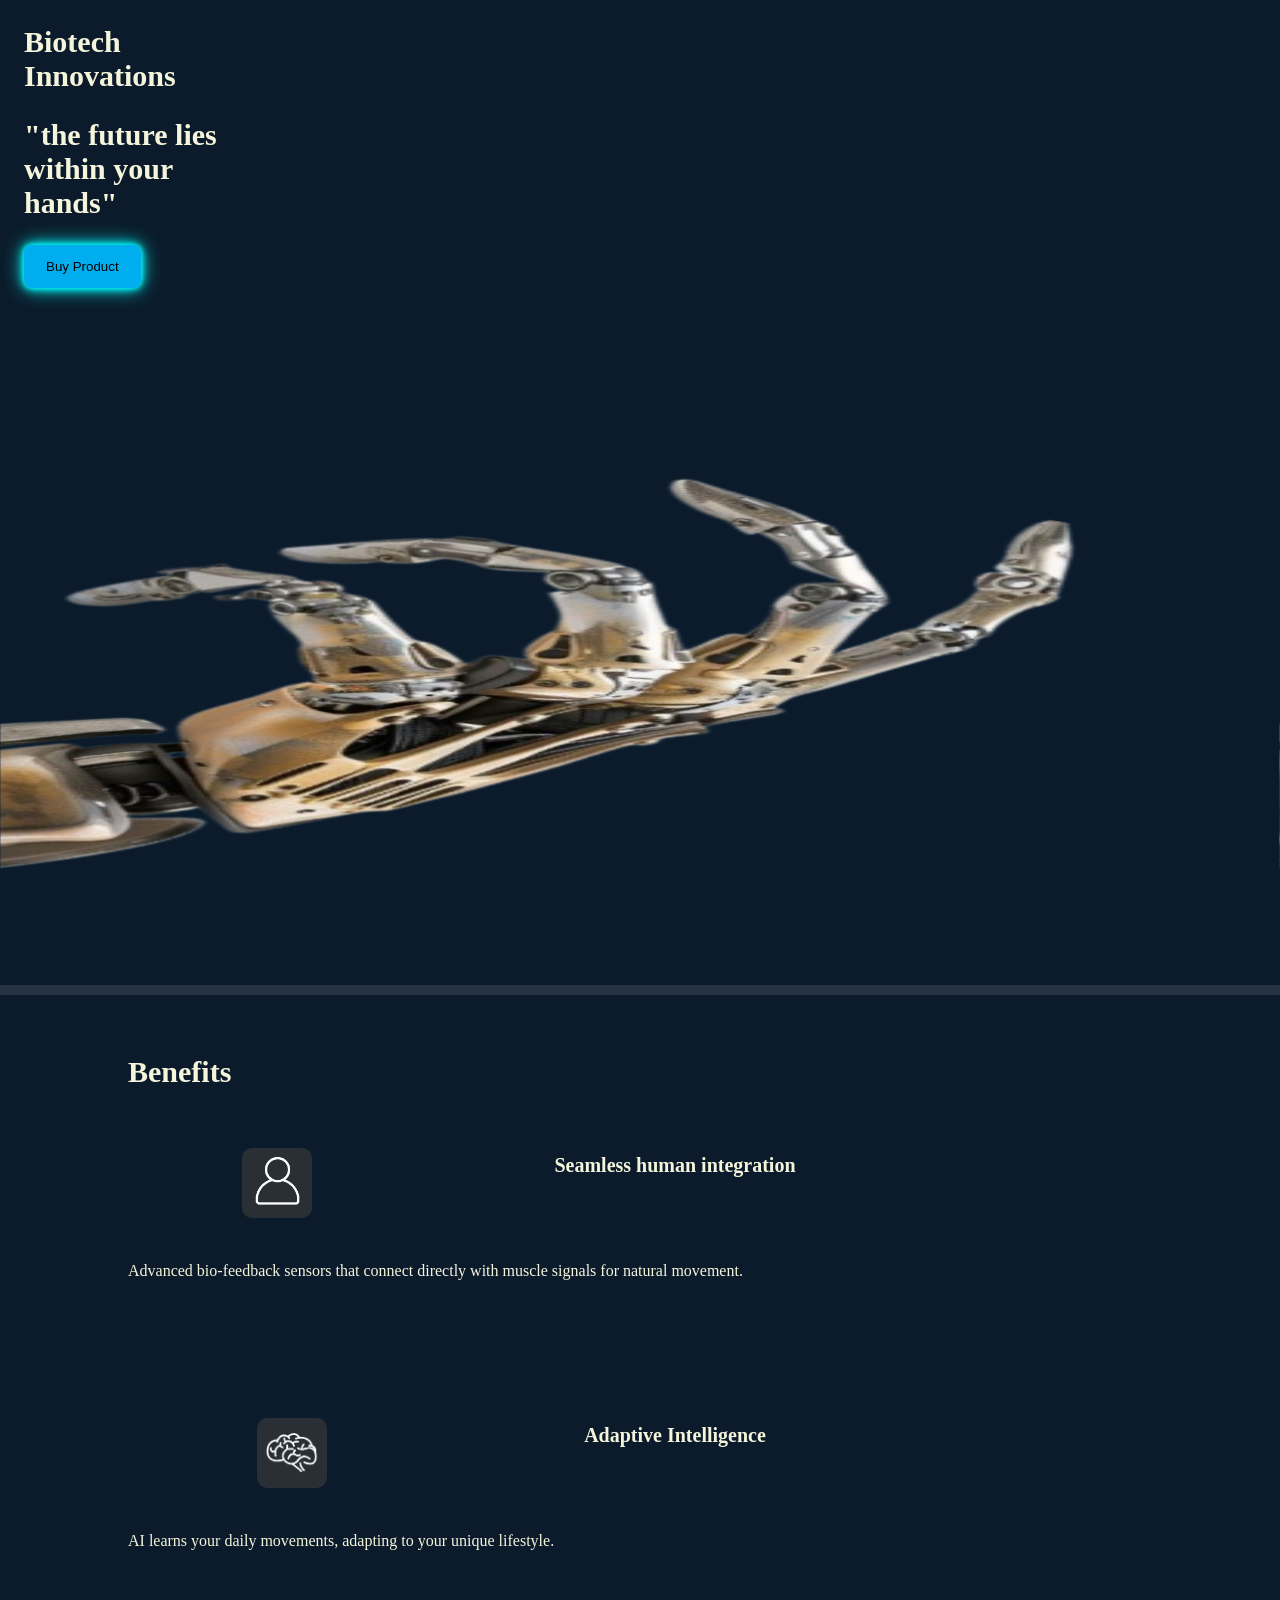
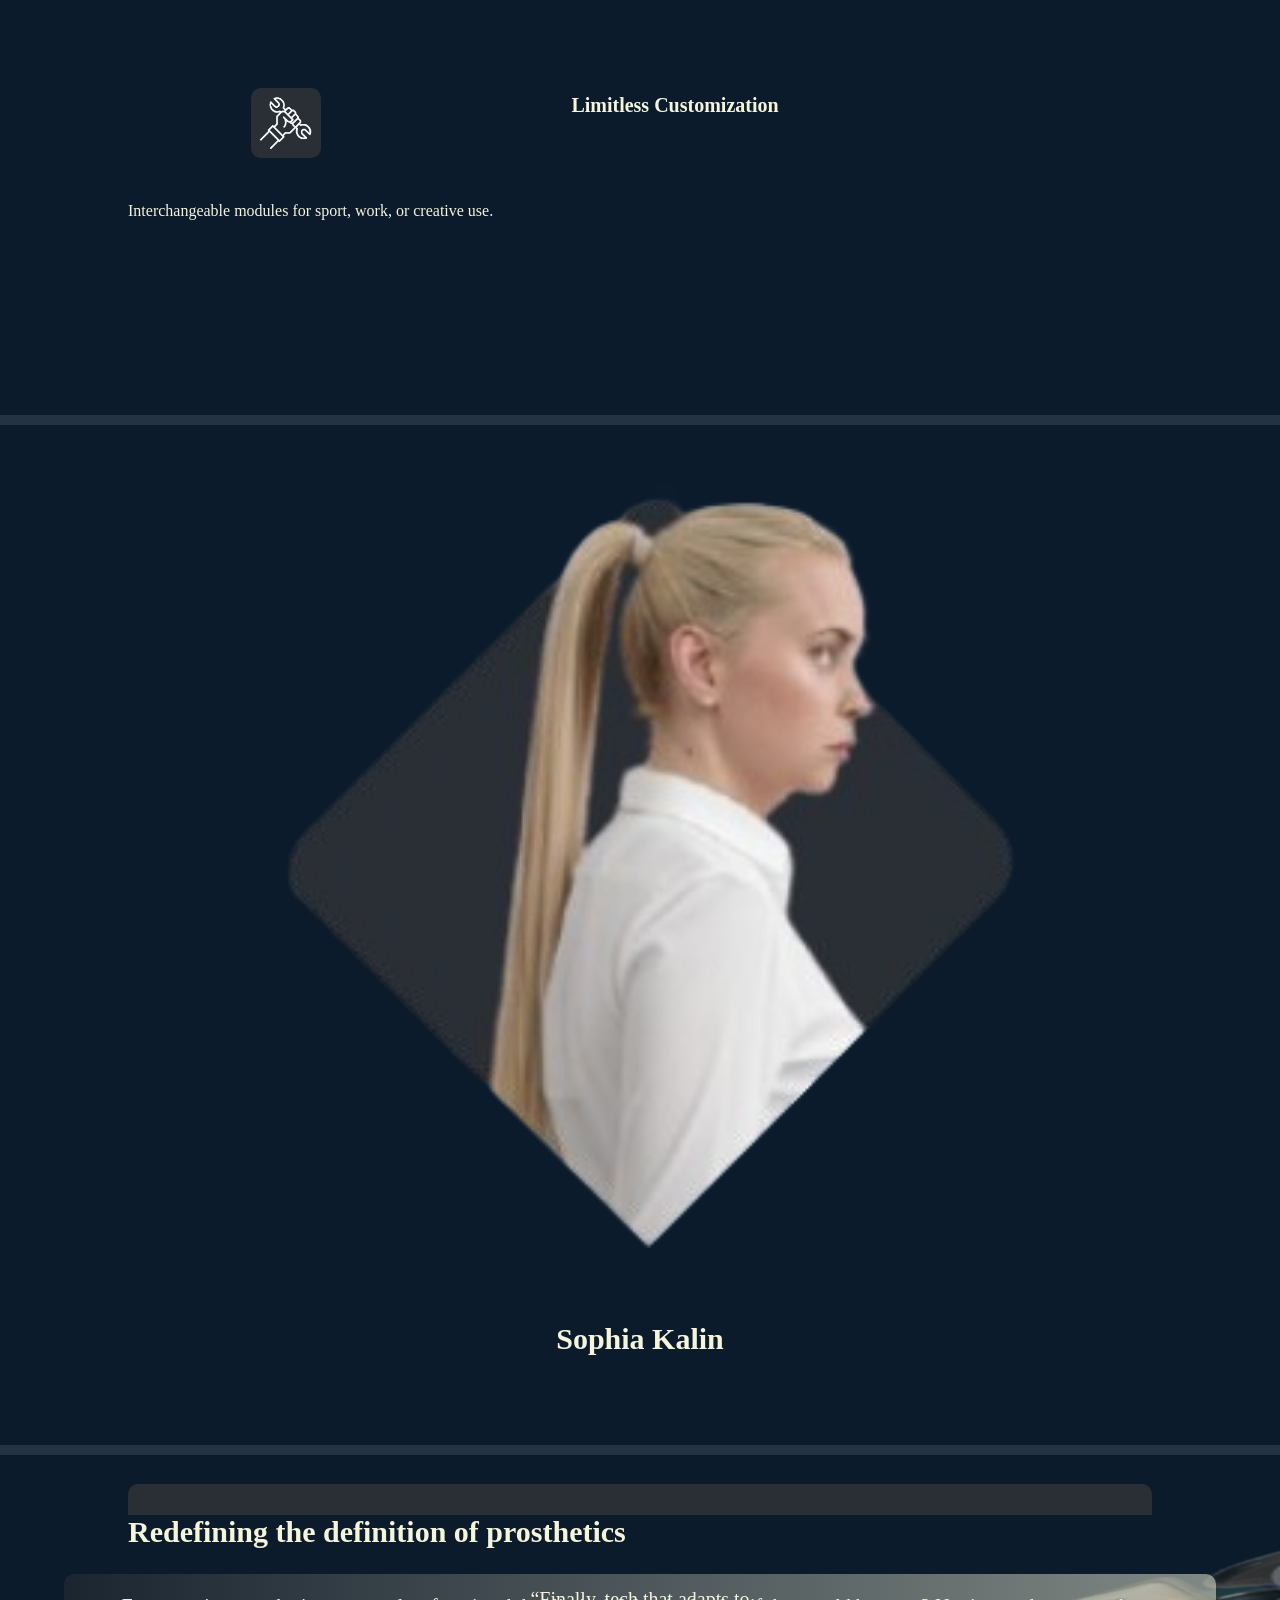
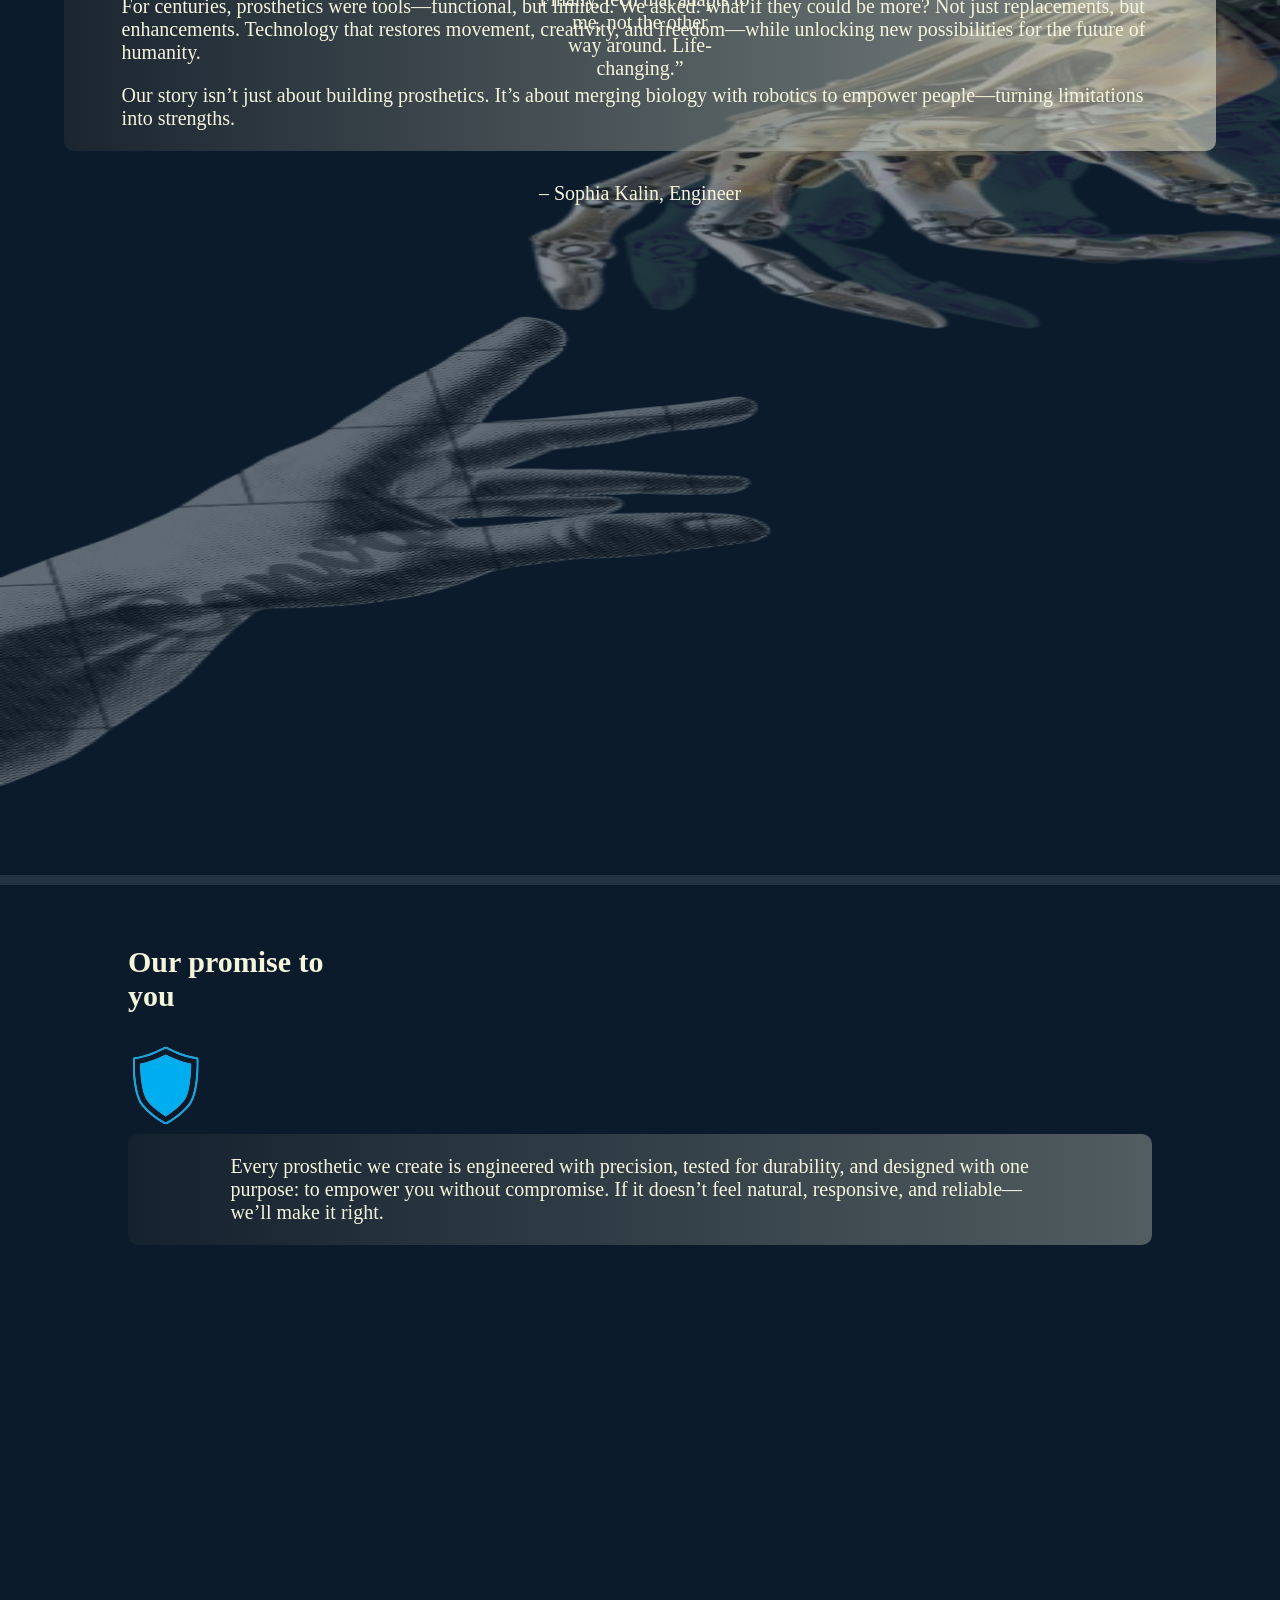
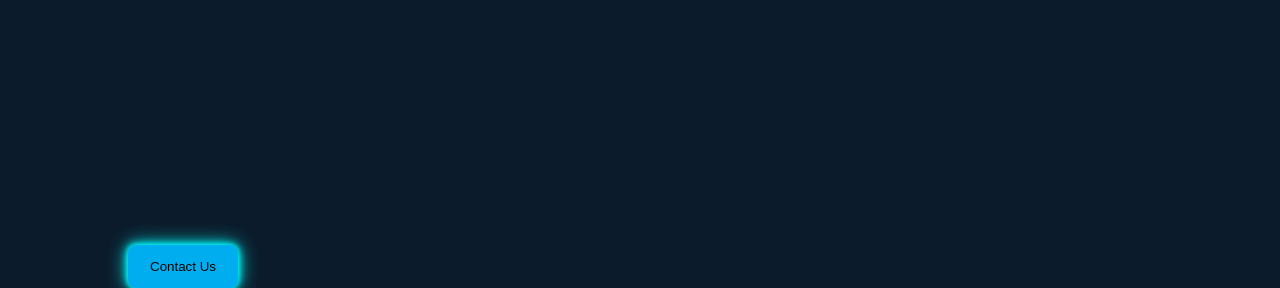
==== index.html @ 81d7f382 "update" ====
<!DOCTYPE html>
<html lang="en">
<head>
  <meta charset="UTF-8">
  <meta http-equiv="X-UA-Compatible" content="IE=Edge">
  <meta name="viewport" content="width=device-width, initial-scale=1">

  <title>HTML</title>
  
  <!-- HTML -->
  

  <!-- Custom Styles -->
  <link rel="stylesheet" href="style.css">
</head>

<body>
  <main>
    <section id="hero">
      <h1>
        Biotech <br> Innovations
      </h1>
      <h1>
        "the future lies <br> within your <br> hands"
      </h1>
      <button>
        Buy Product
      </button>
    </section>
    
    <div class="seperator"></div>
    
    <section id="benefits">
      <h2>
        Benefits
      </h2>
      
      <div class="benefit">
        <div class="benefitIcon"><img src="/person.png"></div>
        <h3 class="benefitTitle">Seamless human integration </h3>
        <p class="benefitInfo">Advanced bio-feedback sensors that connect directly with muscle signals for natural movement.
        </p>
      </div>
      
      <div class="benefit">
        <div class="benefitIcon"><img src="/brain.png"></div>
        <h3 class="benefitTitle">Adaptive Intelligence</h3>
        <p class="benefitInfo">
          AI learns your daily movements, adapting to your unique lifestyle.
        </p>
      </div>
      
      <div class="benefit">
        <div class="benefitIcon"><img src="/tool.png"></div>
        <h3 class="benefitTitle">Limitless Customization</h3>
        <p class="benefitInfo">
          Interchangeable modules for sport, work, or creative use.
        </p>
      </div >
      
    </section>
    
    <div class="seperator"></div>
    
    <section id="socialProof">
      <img src="/profile.png" id="profile">
      <h2>
        Sophia Kalin
      </h2>
      <div>
        <p id="testemonial">
          “Finally, tech that adapts to<br> me, not the other <br>way around. Life-
          <br>changing.”
        </p>
        <p>
          – Sophia Kalin, Engineer
        </p>
      </div>
    </section>
    
    <div class="seperator"></div>
    
    <section id="mission">
      <h2>
        Redefining the definition of prosthetics
      </h2>
      <div>
        <p>
          For centuries, prosthetics were tools—functional, but limited.
We asked: what if they could be more?
Not just replacements, but enhancements.
Technology that restores movement, creativity, and freedom—while unlocking new possibilities for the future of humanity.
        </p>
        <p>
          Our story isn’t just about building prosthetics.
It’s about merging biology with robotics to empower people—turning limitations into strengths.
        </p>
      </div>
    </section>
    
    <div class="seperator"></div>
    
    <section id="guarantee">
      <h2>
        Our promise to <br>you
      </h2>
      <img src="/shield.png">
      <div>
        <p>
          Every prosthetic we create is engineered with precision, tested for durability, and designed with one purpose: to empower you without compromise.
If it doesn’t feel natural, responsive, and reliable—we’ll make it right.
        </p>
      </div>
    </section>
    <button id="contact">Contact Us</button>
    
  </main>
  <!-- Project -->
  <script src="main.js"></script>
</body>
</html>
---- style.css ----
body{
    font-size: 15pt;
    margin: 0;
    background-color: #0B1B2B;
}
main{
    overflow-x: hidden;
}
section{
    width: 100vw;
    height: 100vh;
}
#hero{
    padding: 0 0 0 1.5rem;
    background: url("/heroBackground.png");
    background-size: 100vw 100vh;
}

h1, h2, p, h3{
    color: #f5f5dc;
}
button{
    padding: 14px 22px;
    border-radius: 8px;
    border: hidden;
    background-color: #00aeef;
}
#benefits h2{
    margin-left: 10%;
}
.benefit{
    width: 100vw;
    height: 25vh;
    display: grid;
    grid-template-columns: 1fr, 3fr;
    grid-template-rows: repeat(2, 1fr);
    margin-top: 5vh;
}
.benefitIcon{
    width: 70px;
    border-radius: 10px;
    aspect-ratio: 1/1;
    grid-column: 1/2;
    grid-row: 1/2;
    background-color: #2a2f36;
    aspect-ratio: 1/1;
    display: flex;
    justify-content: center;
    align-items: center;
    justify-self: center;
    align-self: center;
    margin-bottom: 15px;
}
.benefitIcon img{
    max-width: 80%;
    max-height: 80%;
}
.benefitTitle{
    grid-column: 2/3;
    grid-row: 1/2;
    font-size: 20px;
}
.benefitInfo{
    grid-column: 1/3;
    grid-row: 2/3;
    font-size: 16px;
    margin-left: 10%;
    width: 80%;
}


#profile{
    width: 60%;
    margin: 0% 15% 0% 15%;
}
#socialProof{
    text-align: center;
}
#socialProof div{
    background-color: #2a2f36;
    width: 80%;
    margin: 10%;
    padding: 2px 0% 10% 0%;
    border-radius: 10px;
}
#socialProof div p{
    width: 80%;
    margin: 10%;
}
#testemonial{
    margin-bottom: 49%;
}

#mission{
    background: url("/missionBackground.png");
    background-size: 100vw 100vh;
}
#mission h2{
    margin-left: 10%;
}
#mission div{
    width: 90%;
    margin-left: 5%;
    background: linear-gradient(to right, rgb(42, 47, 54, 0.5), rgb(245, 245, 220, 0.5) );
    border-radius: 10px;
    padding: 1px 0 1px 0;
}
#mission div p{
    width: 90%;
    margin-left: 5%;
}

#guarantee >*{
    margin-left: 10%;
}
#guarantee div{
    width: 80%;
    background: linear-gradient(to right, rgb(42, 47, 54, 0.3), rgb(245, 245, 220, 0.3) );
    border-radius: 10px;
    padding: 1px 0 1px 0;
}
#guarantee div p{
    width: 80%;
    margin-left: 10%;
}

#contact{
    margin-left: 10%;
}
button {
  box-shadow: 0 0 5px #0ff, 0 0 10px #0ff, 0 0 20px #0ff;
}

.seperator {
  width: 100%;
  height: 10px;
  background-color: rgba(255, 255, 255, 0.1);
  margin: 60px 0;
}
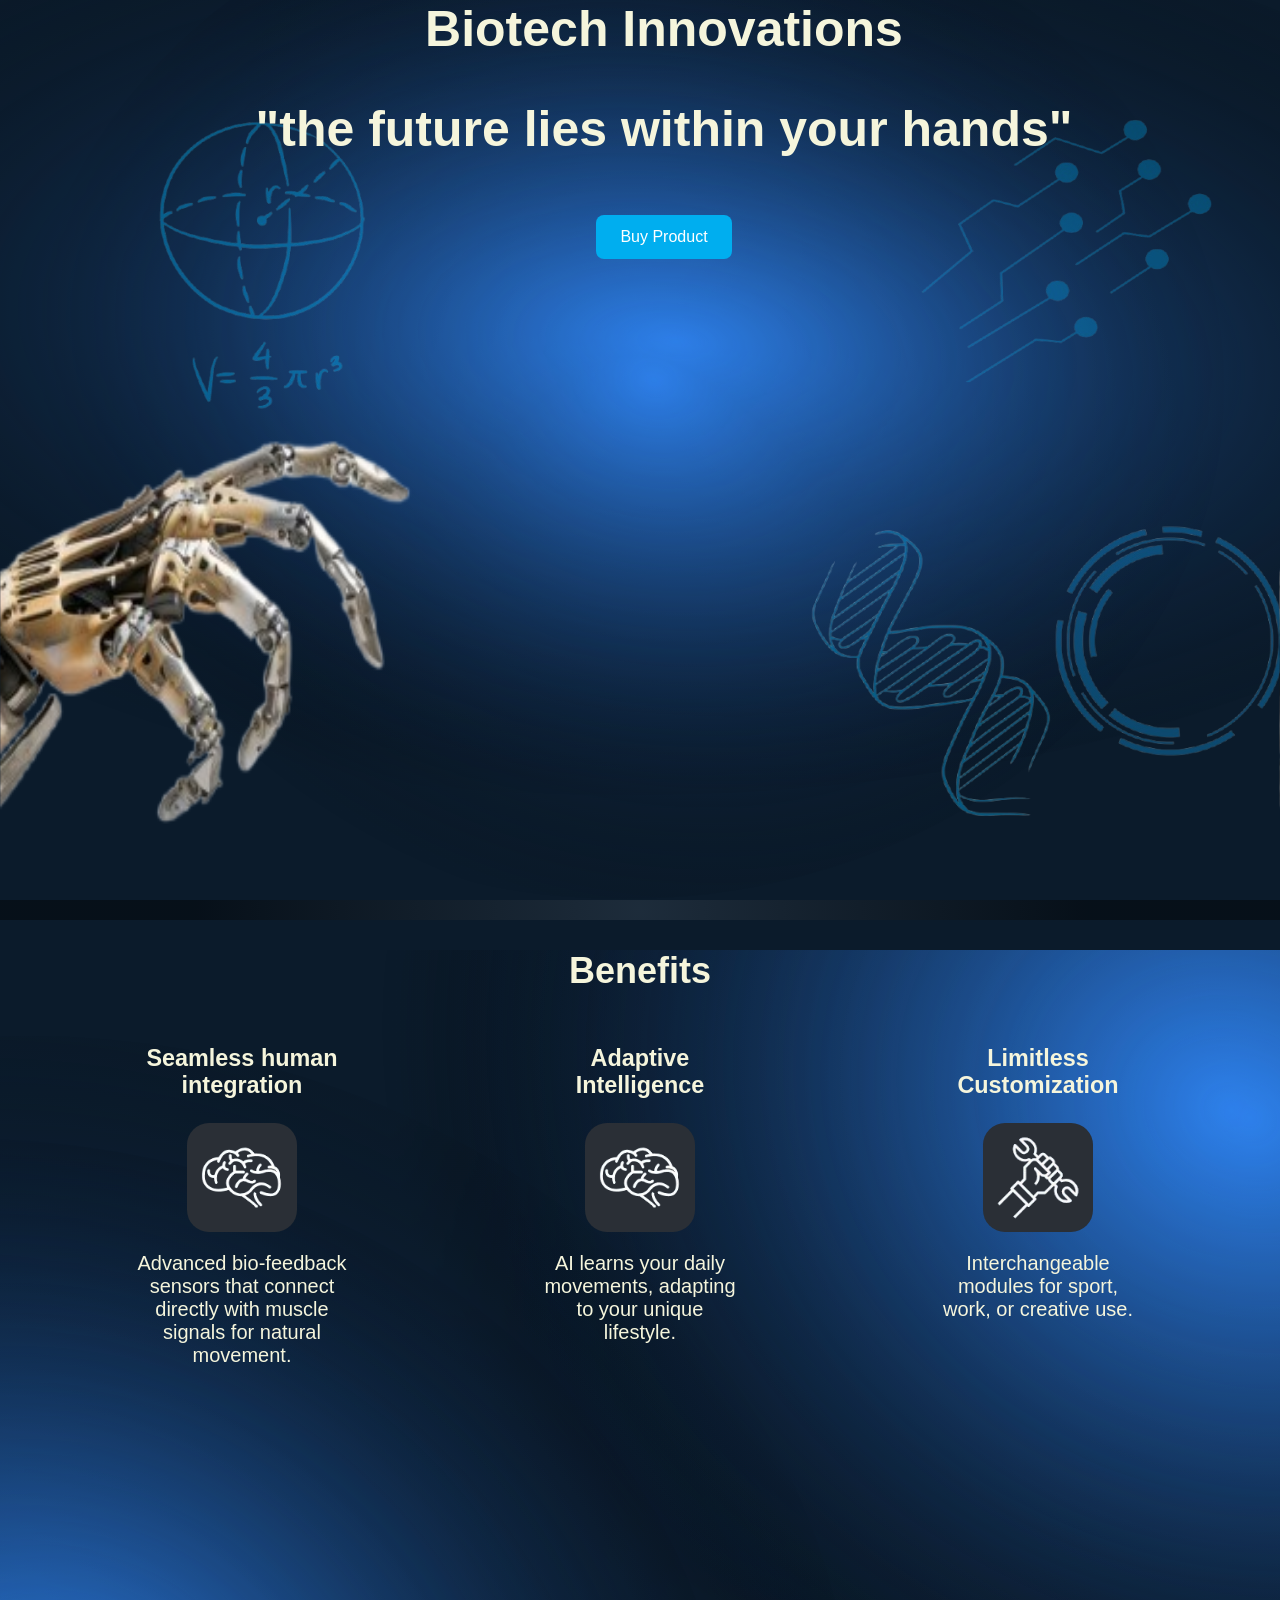
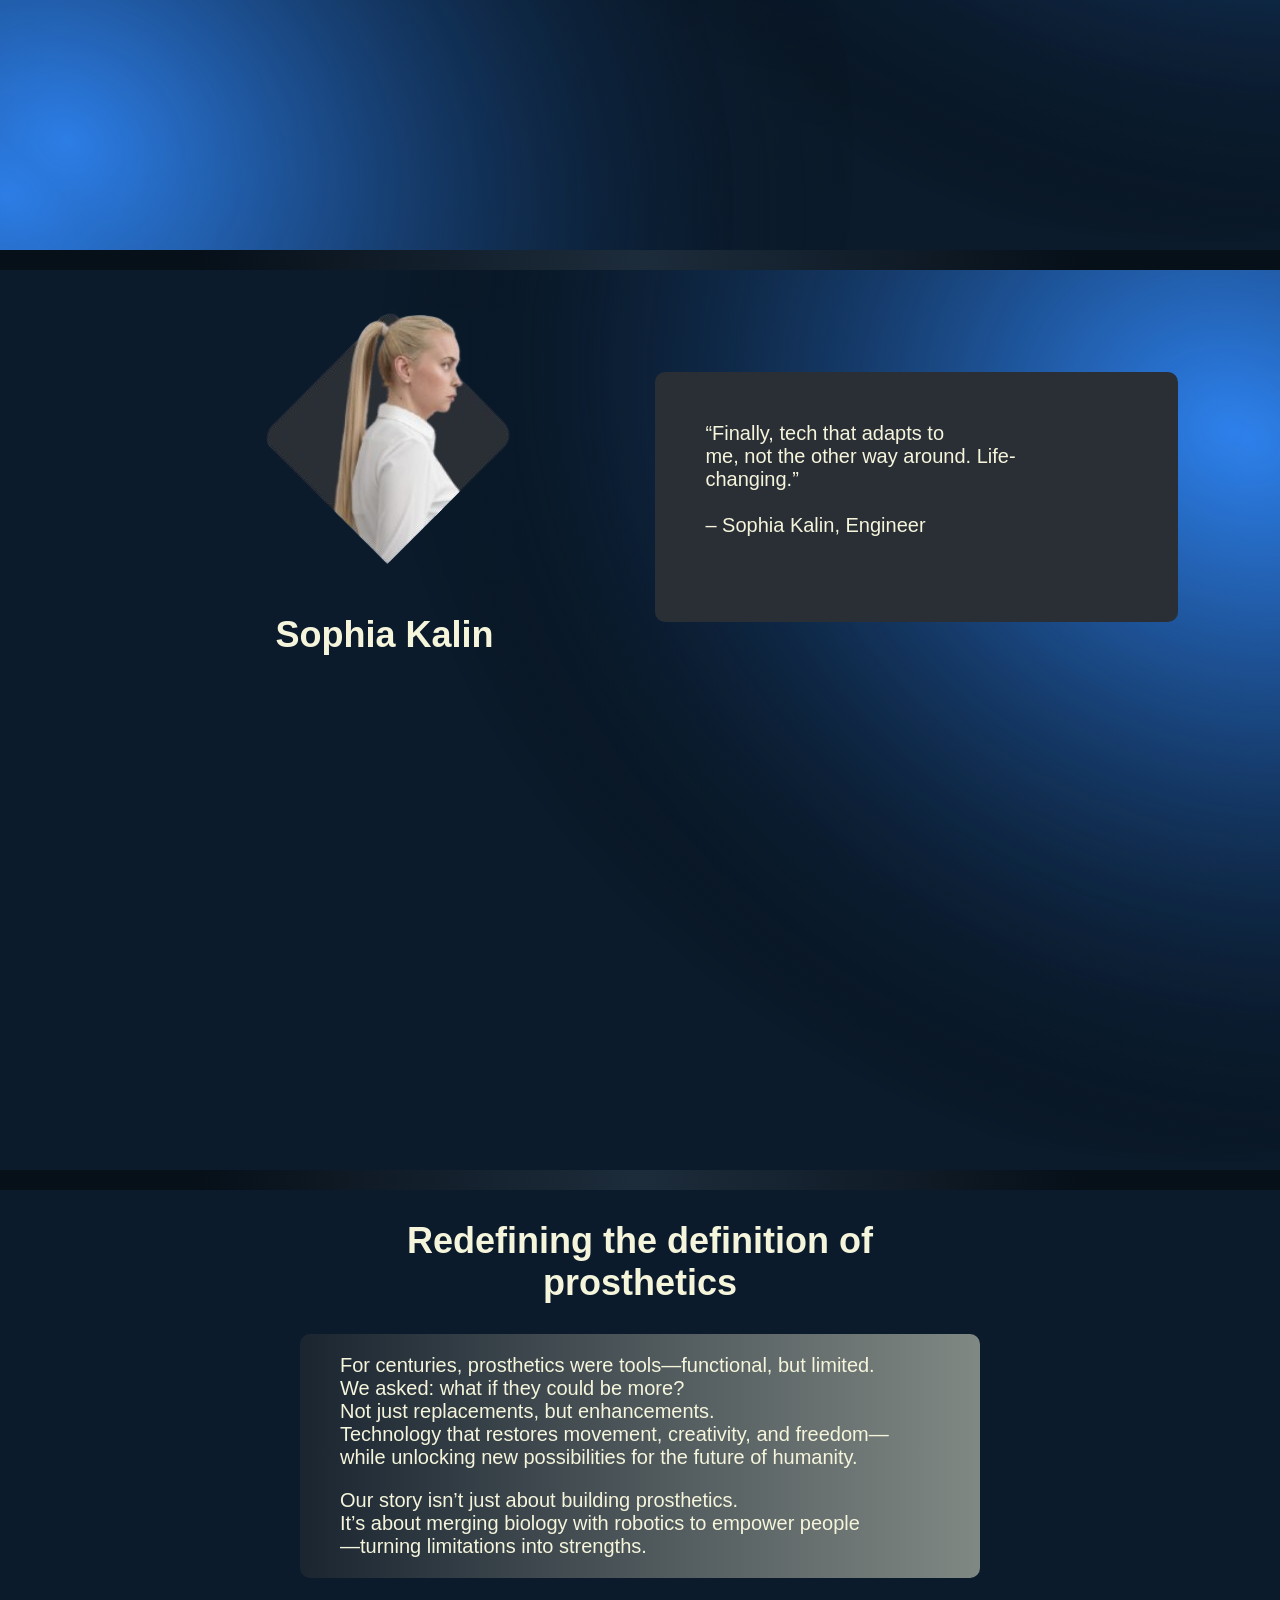
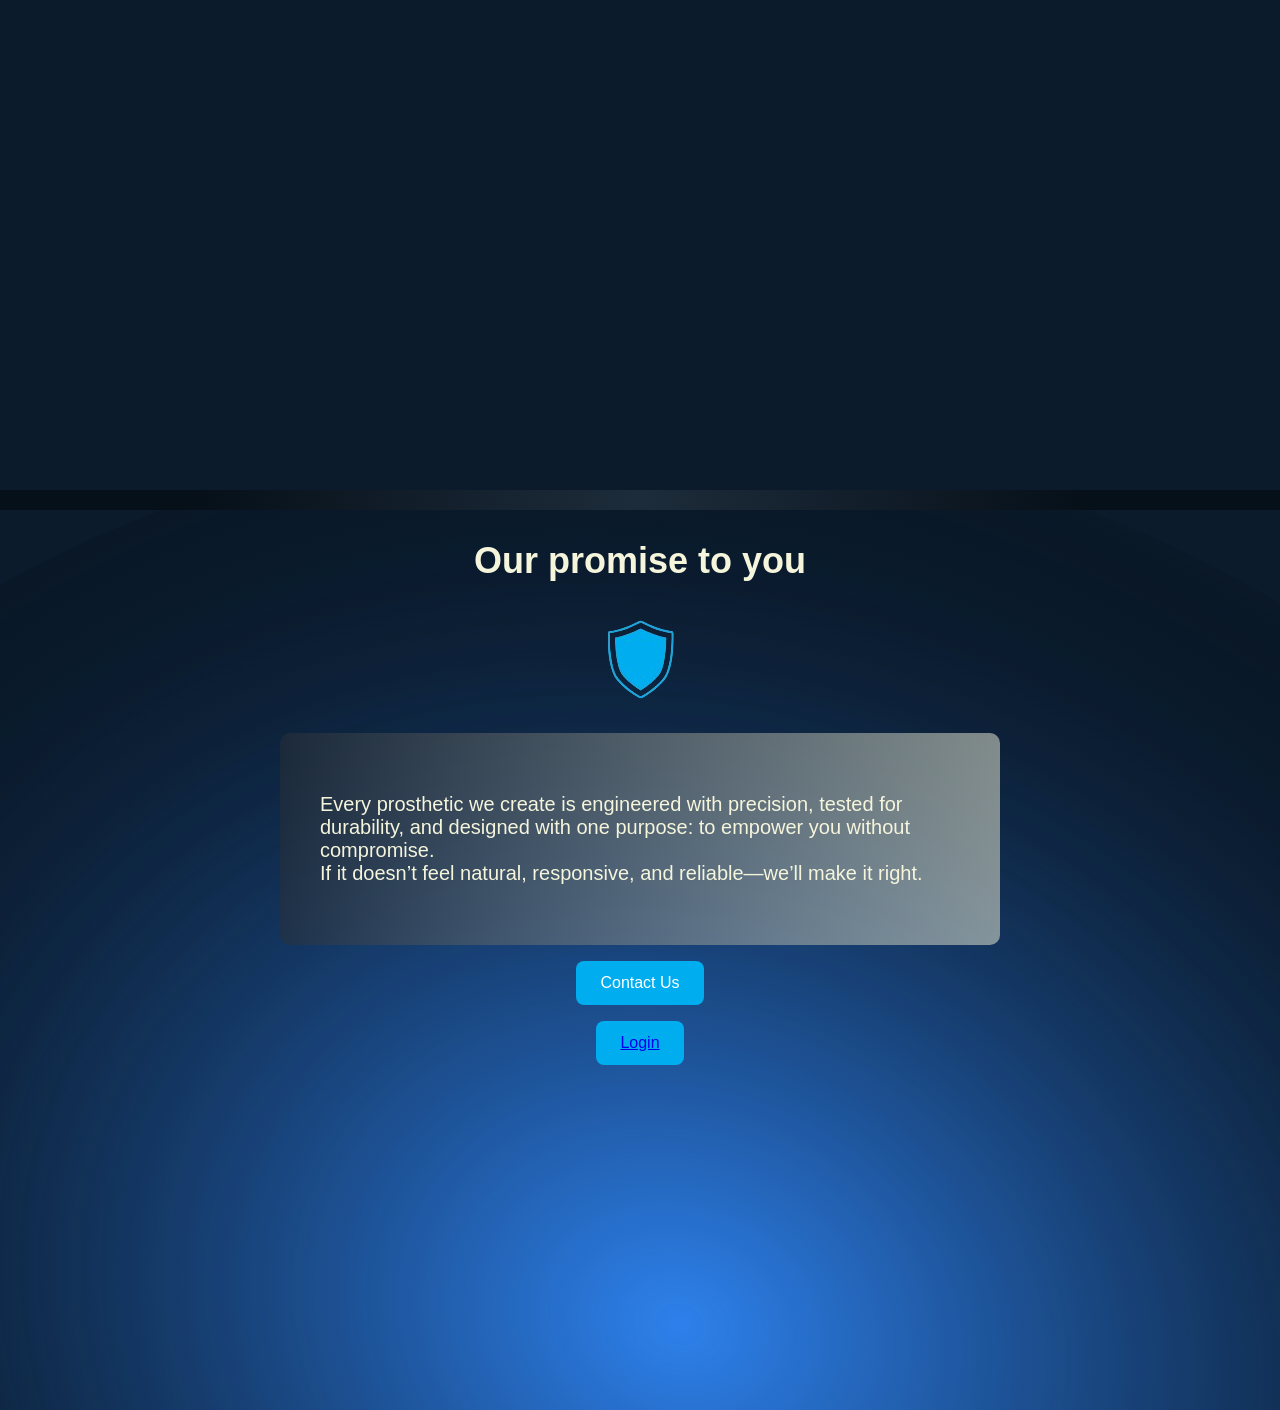
==== commit 7b864106: "Fresh start" ====
--- a/index.html
+++ b/index.html
@@ -1,121 +1,132 @@
 <!DOCTYPE html>
-<html lang="en">
+<html>
+
 <head>
   <meta charset="UTF-8">
-  <meta http-equiv="X-UA-Compatible" content="IE=Edge">
   <meta name="viewport" content="width=device-width, initial-scale=1">
-
-  <title>HTML</title>
-  
-  <!-- HTML -->
-  
-
-  <!-- Custom Styles -->
-  <link rel="stylesheet" href="style.css">
+  <link rel="stylesheet" href="style.css" media="(max-width: 768px)">
+  <link rel="stylesheet" href="style(desktop).css" media="(min-width: 769px)">
+  <title></title>
 </head>
 
 <body>
   <main>
-    <section id="hero">
-      <h1>
-        Biotech <br> Innovations
+   <section id="hero">
+    <img src="../assets/fLP(desktop)gradient.svg" id="gradient">
+    <img src="../assets/fLP(mobile)gradient.svg" id="mobileGradient">
+    <img src="../assets/heroBackgroundIcons.svg" id="bg">
+      <h1 id="title" class="text" contenteditable="true">
+        Biotech <br class="mobileBr">Innovations
       </h1>
-      <h1>
-        "the future lies <br> within your <br> hands"
+      <h1 id="slogan" class ="text" contenteditable="true">
+        "the future lies <br class="mobileBr"> within your <br class="mobileBr"> hands"
       </h1>
-      <button>
+      <button id="cts" class="button" contenteditable="true">
         Buy Product
       </button>
     </section>
-    
+
     <div class="seperator"></div>
-    
+
     <section id="benefits">
+      <img src="../assets/fLP(desktop)gradient2.svg" id="benefits-gradient">
       <h2>
         Benefits
       </h2>
+        <div id="benefitsContainer">
+          <div class="benefit">
+            <h3 class="benefitTitle">Seamless human <br>integration </h3>
+            <div class="benefitIcon"><img src="../assets/brain.png"></div>
+            <p class="benefitInfo">
+              Advanced bio-feedback <br class="dBr">sensors that connect <br class="dBr">directly with muscle <br class="dBr">signals for natural <br class="dBr">movement.
+            </p>
+          </div>
       
-      <div class="benefit">
-        <div class="benefitIcon"><img src="/person.png"></div>
-        <h3 class="benefitTitle">Seamless human integration </h3>
-        <p class="benefitInfo">Advanced bio-feedback sensors that connect directly with muscle signals for natural movement.
+          <div class="benefit">
+            <h3 class="benefitTitle">Adaptive <br>Intelligence</h3>
+            <div class="benefitIcon"><img src="../assets/brain.png"></div>
+            <p class="benefitInfo">
+              AI learns your daily <br class="dBr">movements, adapting <br class="dBr">to your unique <br class="dBr">lifestyle.
+            </p>
+          </div>
+      
+          <div class="benefit">
+            <h3 class="benefitTitle">Limitless <br>Customization</h3>
+            <div class="benefitIcon"><img src="../assets/tool.png"></div>
+            <p class="benefitInfo">
+              Interchangeable <br class="dBr">modules for sport, <br class="dBr">work, or creative use.
+            </p>
+          </div>
+        </div>
+      
+    </section>
+
+<div class="seperator"></div>
+
+    <section id="socialProof">
+      <img src="../assets/fLP(desktop)gradient3.svg" id="socialProofGradient">
+      <div id="testimonialDiv">
+        <div>
+          <img src="../assets/profile.png" id="profile">
+          <h2>
+            Sophia Kalin
+          </h2>
+        </div>  
+          <p id="testimonial">
+            “Finally, tech that adapts to<br> me, not the other way around. Life-
+            <br>changing.”
+            <br>
+            <br>
+            – Sophia Kalin, Engineer
+          </p>
+      </div>
+    </section>
+
+<div class="seperator"></div>
+
+    <section id="mission">
+      <h2>
+        Redefining the definition of <br class="dBr">prosthetics
+      </h2>
+      <div>
+        <p>
+          For centuries, prosthetics were tools—functional, but limited.<br class="dBr">
+          We asked: what if they could be more?<br class="dBr">
+          Not just replacements, but enhancements.<br class="dBr">
+          Technology that restores movement, creativity, and freedom—<br class="dBr">
+          while unlocking new possibilities for the future of humanity.
+        </p>
+        <p>
+          Our story isn’t just about building prosthetics.<br class="dBr">
+          It’s about merging biology with robotics to empower people<br class="dBr">
+          —turning limitations into strengths.
         </p>
       </div>
       
-      <div class="benefit">
-        <div class="benefitIcon"><img src="/brain.png"></div>
-        <h3 class="benefitTitle">Adaptive Intelligence</h3>
-        <p class="benefitInfo">
-          AI learns your daily movements, adapting to your unique lifestyle.
+    </section>
+
+<div class="seperator"></div>
+
+    <section id="guarantee">
+      <img src="../assets/fLP(desktop)gradient4.svg" id="guaranteeGradient">
+      <h2 id="guaranteeTitleDiv">
+        Our promise to <br class="mobileBr">you
+      </h2>
+      <img src="../assets/shield.png">
+      <div>
+        <p>
+          Every prosthetic we create is engineered with precision, tested for <br class="dBr">
+          durability, and designed with one purpose: to empower you without <br class="dBr">
+          compromise.<br class="dBr">
+          If it doesn’t feel natural, responsive, and reliable—we’ll make it right.
         </p>
       </div>
-      
-      <div class="benefit">
-        <div class="benefitIcon"><img src="/tool.png"></div>
-        <h3 class="benefitTitle">Limitless Customization</h3>
-        <p class="benefitInfo">
-          Interchangeable modules for sport, work, or creative use.
-        </p>
-      </div >
-      
+      <button id="contact">Contact Us</button>
+      <button><a href="./login.html">Login</a></button>
     </section>
-    
-    <div class="seperator"></div>
-    
-    <section id="socialProof">
-      <img src="/profile.png" id="profile">
-      <h2>
-        Sophia Kalin
-      </h2>
-      <div>
-        <p id="testemonial">
-          “Finally, tech that adapts to<br> me, not the other <br>way around. Life-
-          <br>changing.”
-        </p>
-        <p>
-          – Sophia Kalin, Engineer
-        </p>
-      </div>
-    </section>
-    
-    <div class="seperator"></div>
-    
-    <section id="mission">
-      <h2>
-        Redefining the definition of prosthetics
-      </h2>
-      <div>
-        <p>
-          For centuries, prosthetics were tools—functional, but limited.
-We asked: what if they could be more?
-Not just replacements, but enhancements.
-Technology that restores movement, creativity, and freedom—while unlocking new possibilities for the future of humanity.
-        </p>
-        <p>
-          Our story isn’t just about building prosthetics.
-It’s about merging biology with robotics to empower people—turning limitations into strengths.
-        </p>
-      </div>
-    </section>
-    
-    <div class="seperator"></div>
-    
-    <section id="guarantee">
-      <h2>
-        Our promise to <br>you
-      </h2>
-      <img src="/shield.png">
-      <div>
-        <p>
-          Every prosthetic we create is engineered with precision, tested for durability, and designed with one purpose: to empower you without compromise.
-If it doesn’t feel natural, responsive, and reliable—we’ll make it right.
-        </p>
-      </div>
-    </section>
-    <button id="contact">Contact Us</button>
-    
   </main>
-  <!-- Project -->
-  <script src="main.js"></script>
+  
+  <script type="module" src="main.js"></script>
 </body>
+
 </html>
--- a/style.css
+++ b/style.css
@@ -11,13 +11,27 @@
     height: 100vh;
 }
 #hero{
+    position: relative;
     padding: 0 0 0 1.5rem;
-    background: url("/heroBackground.png");
+    background: url("../assets/heroBackground-removebg-preview.png");
     background-size: 100vw 100vh;
 }
 
 h1, h2, p, h3{
     color: #f5f5dc;
+    width: 90%;
+    font-family: 'Poppins', sans-serif;
+}
+
+#mobileGradient{
+    position: absolute;
+  top: 0;
+  left: 0;
+
+  width: 100vw;
+  height: 100vh;
+  z-index: -1;
+  object-fit: cover;
 }
 button{
     padding: 14px 22px;
@@ -25,9 +39,11 @@
     border: hidden;
     background-color: #00aeef;
 }
+
 #benefits h2{
     margin-left: 10%;
 }
+
 .benefit{
     width: 100vw;
     height: 25vh;
@@ -36,6 +52,7 @@
     grid-template-rows: repeat(2, 1fr);
     margin-top: 5vh;
 }
+
 .benefitIcon{
     width: 70px;
     border-radius: 10px;
@@ -54,6 +71,7 @@
 .benefitIcon img{
     max-width: 80%;
     max-height: 80%;
+    fill: #00ff48;
 }
 .benefitTitle{
     grid-column: 2/3;
@@ -68,7 +86,6 @@
     width: 80%;
 }
 
-
 #profile{
     width: 60%;
     margin: 0% 15% 0% 15%;
@@ -76,23 +93,23 @@
 #socialProof{
     text-align: center;
 }
-#socialProof div{
+#testimonial{
     background-color: #2a2f36;
     width: 80%;
     margin: 10%;
-    padding: 2px 0% 10% 0%;
+    padding: 5% 0% 10% 0%;
     border-radius: 10px;
 }
 #socialProof div p{
     width: 80%;
     margin: 10%;
 }
-#testemonial{
+#testimonial{
     margin-bottom: 49%;
 }
 
 #mission{
-    background: url("/missionBackground.png");
+    background: url("../assets/missionBackground.png");
     background-size: 100vw 100vh;
 }
 #mission h2{
@@ -101,6 +118,7 @@
 #mission div{
     width: 90%;
     margin-left: 5%;
+    margin-right: 5%;
     background: linear-gradient(to right, rgb(42, 47, 54, 0.5), rgb(245, 245, 220, 0.5) );
     border-radius: 10px;
     padding: 1px 0 1px 0;
@@ -109,7 +127,6 @@
     width: 90%;
     margin-left: 5%;
 }
-
 #guarantee >*{
     margin-left: 10%;
 }
@@ -125,6 +142,7 @@
 }
 
 #contact{
+    margin-top: 20px;
     margin-left: 10%;
 }
 button {
@@ -133,7 +151,17 @@
 
 .seperator {
   width: 100%;
-  height: 10px;
+  height: 20px;
   background-color: rgba(255, 255, 255, 0.1);
-  margin: 60px 0;
+}
+
+:root {
+  color-scheme: light dark;
+}
+
+
+
+/* hidden elemetents for desktop verion */
+#gradient, #bg, #benefits-gradient, #socialProofGradient, #guaranteeGradient, .dBr{
+    display: none !important;
 }
--- a/style(desktop).css
+++ b/style(desktop).css
@@ -0,0 +1,216 @@
+body {
+    text-align: center;
+    font-size: 15pt;
+    margin: 0;
+    background-color: #0B1B2B;
+    overflow-x: hidden;
+}
+
+main{
+    overflow-x: hidden !important;
+}
+
+section{
+    width: 100%;
+    height: 100vh;
+}
+
+h1, h2, p, h3{
+    color: #f5f5dc;
+    font-family: 'Poppins', sans-serif;
+
+}
+h1 {
+    font-size: 50px;
+}
+h2 {
+    font-size: 36px;
+}
+button {
+  font-size: 16px;
+  font-weight: 500;
+  padding: 12px 24px;
+  height: 44px;
+  border-radius: 8px;
+  margin-top: 16px;
+  border: none;
+  background-color: #00aeef;
+  color: white;
+
+  animation: glowPulse 2.5s ease-in-out infinite;
+}
+
+@keyframes glowPulse {
+  0% {
+    box-shadow: 0 0 8px rgba(0, 174, 239, 0.4);
+  }
+  50% {
+    box-shadow:
+      0 0 16px rgba(0, 174, 239, 0.8),
+      0 0 32px rgba(0, 174, 239, 0.6);
+  }
+  100% {
+    box-shadow: 0 0 8px rgba(0, 174, 239, 0.4);
+  }
+}
+
+.seperator {
+  width: 100%;
+  height: 20px;
+  background-color: rgba(255, 255, 255, 0.1);
+  background:
+    radial-gradient(
+      circle at center,
+      rgba(255, 255, 255, 0.15) 0%,
+      rgba(0, 0, 0, 0.85) 70%);
+    opacity: 0.5;
+}
+
+.mobileBr, #testemonialDivMobile, #mobileGradient{
+    display: none !important;
+}
+
+#hero{
+    padding: 0 0 0 1.5rem;
+    background: url("../assets/heroBackground(desktop).png");
+    background-size: 100vw 100vh;
+    position: relative;
+}
+#hero h1 {
+  margin-top: 0;
+}
+
+
+#gradient{
+position: absolute;
+  top: 0;
+  left: 0;
+
+  width: 100vw;
+  height: 100vh;
+  z-index: -1;
+  object-fit: cover;
+}
+
+#bg {
+  position: absolute;
+  top: 0;
+  left: 0;
+
+  width: 100vw;
+  height: 100vh;
+  z-index: -1; /* sends it behind everything */
+}
+
+#benefitsContainer{
+    display: flex;
+    gap: 2rem;
+    align-content: center;
+    justify-content: center;
+    margin: 0px 30px 0px 30px;
+}
+
+.benefit{
+    display: flex;
+    flex-direction: column;
+    width: 30%;
+    align-items: center;
+
+}
+
+#benefits-gradient{
+    position: absolute;
+    left: 0%;
+  width: 100vw;
+  height: 100vh;
+  z-index: -1;
+  object-fit: cover;
+}
+
+.benefitIcon {
+    text-align: center;
+    background-color: #2a2f36;
+    width: 30%;
+    border-radius: 20%;
+    aspect-ratio: 1 / 1;
+    order: 2;
+
+    display: flex;
+    justify-content: center;
+    align-items: center;
+}
+
+.benefitTitle{
+    order: 1;
+}
+.benefitInfo{
+    order: 3;
+}
+.benefitIcon img{
+    max-width: 80%;
+    max-height: 80%;
+}
+
+#testimonialDiv{
+    margin-left: 20%;
+    display: flex;
+    align-items: center;
+    gap: 40px;
+}
+#testimonial{
+    background-color: #2a2f36;
+    width: 500px;
+    height: 200px;
+    margin: 10%;
+    padding: 50px 0% 0% 50px;
+    border-radius: 10px;
+    text-align: left;
+}
+#socialProof{
+    position: relative;
+}
+#socialProofGradient{
+    position: absolute;
+    top: 0;
+    left: 0;
+    width: 100%;      /* relative to section, not viewport */
+    height: 100%;     /* relative to section */
+    z-index: -1;
+    object-fit: cover;
+}
+
+#mission{
+    display: flex;
+    flex-direction: column;
+    align-items: center;
+    background: url("/missionBackground(desktop).png");
+    background-size: 100vw 100vh;
+}
+#mission div{
+    background: linear-gradient(to right, rgb(42, 47, 54, 0.5), rgb(245, 245, 220, 0.5) );
+    border-radius: 10px;
+    text-align: left;
+    width: 50%;
+    padding-left: 40px;
+}
+
+#guarantee{
+    display: flex;
+    flex-direction: column;
+    align-items: center;
+}
+#guaranteeGradient{
+    position: absolute;
+    width: 100%;      /* relative to section, not viewport */
+    height: 100%;     /* relative to section */
+    z-index: -1;
+    object-fit: cover;
+}
+#guarantee div{
+    background: linear-gradient(to right, rgb(42, 47, 54, 0.5), rgb(245, 245, 220, 0.5) );
+    border-radius: 10px;
+    text-align: left;
+    width: 50%;
+    padding: 40px;
+    margin-top: 30px;
+}
